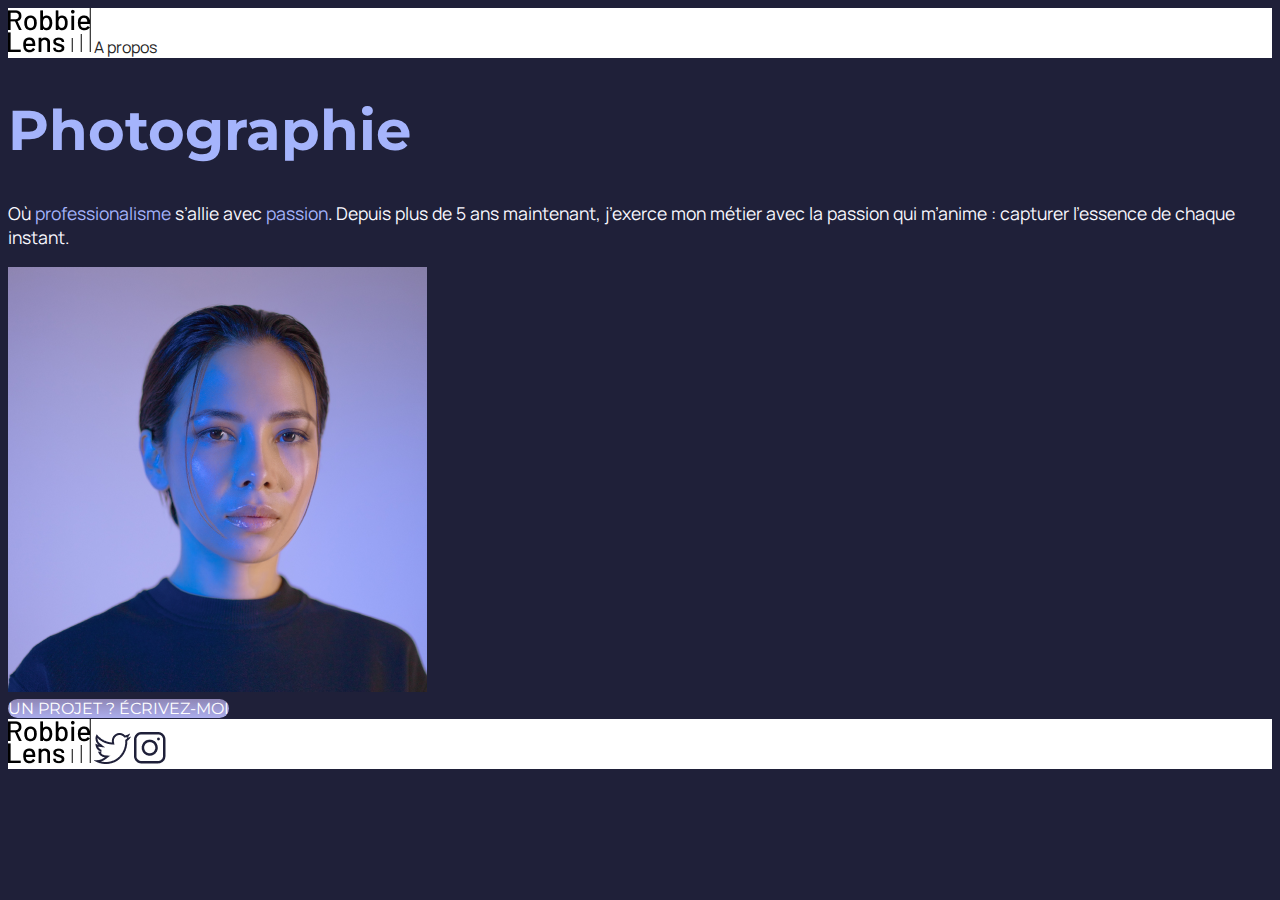
==== index.html @ f3f0650e "Add dynamics" ====
<!DOCTYPE html>
<html lang="fr">

<head>
    <meta charset="utf-8">
    <title id="accueil">Accueil - Robbie Lens Photographie</title>
    <link href="style.css" rel="stylesheet">
    <link rel="preconnect" href="https://fonts.googleapis.com">
    <link rel="preconnect" href="https://fonts.gstatic.com" crossorigin>
    <link href="https://fonts.googleapis.com/css2?family=Manrope&family=Montserrat&display=swap" rel="stylesheet">
</head>

<body>
    <div class="entete">
        <img src="images/logo.png" alt="Logo Robbie Lens">
        <a href="a-propos.html">A propos</a>
    </div>
    <h1>Photographie</h1>
    <p>
        Où <em>professionalisme</em> s’allie avec <em>passion</em>. Depuis plus de 5 ans maintenant, j’exerce mon métier avec la passion
        qui m’anime : capturer l’essence de chaque instant.
    </p>
    <img src="images/robbie-lens.png" alt="Portrait avec effet de la photographe Robbie Lens" >
    <div>
        <a href="" class="cta">UN PROJET ? ÉCRIVEZ-MOI</a>
    </div>
    <div class="pied-de-page">
        <img src="images/logo.png" alt="Logo Robbie Lens" >
        <a target="_blank" href="https://twitter.com/" class="lien-icone">
            <img src="images/twitter.png" alt="Logo Twitter" >
        </a>
        <a target="_blank" href="https://www.instagram.com/" class="lien-icone">
            <img src="images/instagram.png" alt="Logo Instagram" >
        </a>
    </div>
</body>

</html>
---- style.css ----
body {
    font-family: 'Manrope', sans-serif;
    font-size: 1em;
    background-color: #1F2039;
  }

a {
    text-decoration: none;
    color: #242424; 
}

a:hover {
    text-decoration: underline;
}

em {
    color: #A5B4FC; 
    font-style: normal;
}

h1 {
    font-size: 3.5em;
    color:#A5B4FC;
    font-family: 'Montserrat', sans-serif;
}

h2 {
    color: #F9F8FF;
}

p,li {
    font-size: 1.1em;
    color: #F9F8FF;
}

.entete,
.pied-de-page {
  background-color: white;
}

.cta {
    background: linear-gradient(#8e86b5, #acaeed);
    color: white;
    border-radius: 50px;
    font-family: 'Montserrat', sans-serif;
}

.cta:hover {
    background: linear-gradient(#696484, #8788BA); 
    text-decoration: none;
}

.lien-icone:hover {
    opacity: 0.5;
  }

.carre-contenu {
    border-right: 1px solid #8E86B5;
    border-bottom: 1px solid #8E86B5;
  }
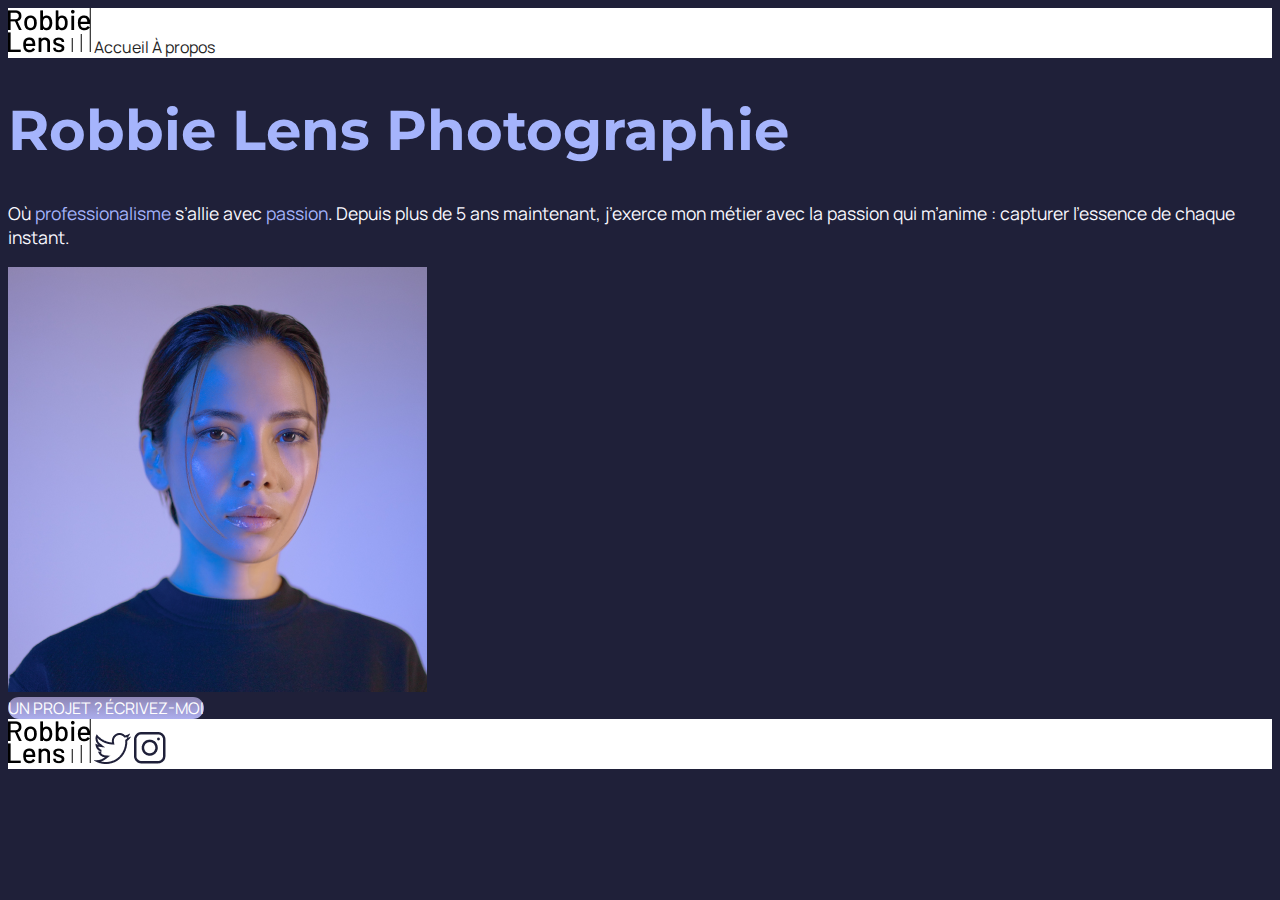
==== commit 14244b67: "Add structure" ====
--- a/index.html
+++ b/index.html
@@ -2,29 +2,35 @@
 <html lang="fr">
 
 <head>
-    <meta charset="utf-8">
-    <title id="accueil">Accueil - Robbie Lens Photographie</title>
-    <link href="style.css" rel="stylesheet">
+    <meta charset="utf-8" >
+    <title>Accueil - Robbie Lens Photographie</title>
+    <link href="style.css" rel="stylesheet" >
     <link rel="preconnect" href="https://fonts.googleapis.com">
     <link rel="preconnect" href="https://fonts.gstatic.com" crossorigin>
     <link href="https://fonts.googleapis.com/css2?family=Manrope&family=Montserrat&display=swap" rel="stylesheet">
 </head>
 
 <body>
-    <div class="entete">
-        <img src="images/logo.png" alt="Logo Robbie Lens">
-        <a href="a-propos.html">A propos</a>
-    </div>
-    <h1>Photographie</h1>
-    <p>
-        Où <em>professionalisme</em> s’allie avec <em>passion</em>. Depuis plus de 5 ans maintenant, j’exerce mon métier avec la passion
-        qui m’anime : capturer l’essence de chaque instant.
-    </p>
-    <img src="images/robbie-lens.png" alt="Portrait avec effet de la photographe Robbie Lens" >
-    <div>
-        <a href="" class="cta">UN PROJET ? ÉCRIVEZ-MOI</a>
-    </div>
-    <div class="pied-de-page">
+    <header>
+        <nav>
+            <img src="images/logo.png" alt="Logo Robbie Lens" >
+            <a href="index.html">Accueil</a>
+            <a href="a-propos.html">À propos</a>
+        </nav>
+    </header>
+    <main>
+        <h1>Robbie Lens Photographie</h1>
+        <p>
+            Où <em>professionalisme</em> s’allie avec <em>passion</em>. Depuis
+            plus de 5 ans maintenant, j’exerce mon métier avec la passion
+            qui m’anime : capturer l’essence de chaque instant.
+        </p>
+        <img src="images/robbie-lens.png" alt="Portrait avec effet de la photographe Robbie Lens" >
+        <div>
+            <a href="" class="cta">UN PROJET ? ÉCRIVEZ-MOI</a>
+        </div>
+    </main>
+    <footer>
         <img src="images/logo.png" alt="Logo Robbie Lens" >
         <a target="_blank" href="https://twitter.com/" class="lien-icone">
             <img src="images/twitter.png" alt="Logo Twitter" >
@@ -32,7 +38,7 @@
         <a target="_blank" href="https://www.instagram.com/" class="lien-icone">
             <img src="images/instagram.png" alt="Logo Instagram" >
         </a>
-    </div>
+    </footer>
 </body>
 
 </html>--- a/style.css
+++ b/style.css
@@ -1,60 +1,60 @@
 body {
     font-family: 'Manrope', sans-serif;
     font-size: 1em;
-    background-color: #1F2039;
+    background-color: #1f2039;
   }
-
-a {
+  
+  a {
+    color: #242424;
     text-decoration: none;
-    color: #242424; 
-}
-
-a:hover {
-    text-decoration: underline;
-}
-
-em {
-    color: #A5B4FC; 
+  }
+  
+  em {
+    color: #a5b4fc;
     font-style: normal;
-}
-
-h1 {
+  }
+  
+  h1 {
     font-size: 3.5em;
-    color:#A5B4FC;
+    color: #a5b4fc;
     font-family: 'Montserrat', sans-serif;
-}
-
-h2 {
-    color: #F9F8FF;
-}
-
-p,li {
+  }
+  
+  h2 {
+    color: #f9f8ff;
+  }
+  
+  p,
+  li {
     font-size: 1.1em;
-    color: #F9F8FF;
-}
-
-.entete,
-.pied-de-page {
-  background-color: white;
-}
-
-.cta {
+    color: #f9f8ff;
+  }
+  
+  header,
+  footer {
+    background-color: white;
+  }
+  
+  .cta {
     background: linear-gradient(#8e86b5, #acaeed);
     color: white;
     border-radius: 50px;
-    font-family: 'Montserrat', sans-serif;
-}
-
-.cta:hover {
-    background: linear-gradient(#696484, #8788BA); 
+  }
+  
+  a:hover {
+    text-decoration: underline;
+  }
+  
+  .cta:hover {
+    background: linear-gradient(#696484, #8788ba);
     text-decoration: none;
-}
-
-.lien-icone:hover {
+  }
+  
+  .lien-icone:hover {
     opacity: 0.5;
   }
-
-.carre-contenu {
-    border-right: 1px solid #8E86B5;
-    border-bottom: 1px solid #8E86B5;
+  
+  .carre-contenu {
+    border-right: 1px solid #8e86b5;
+    border-bottom: 1px solid #8e86b5;
   }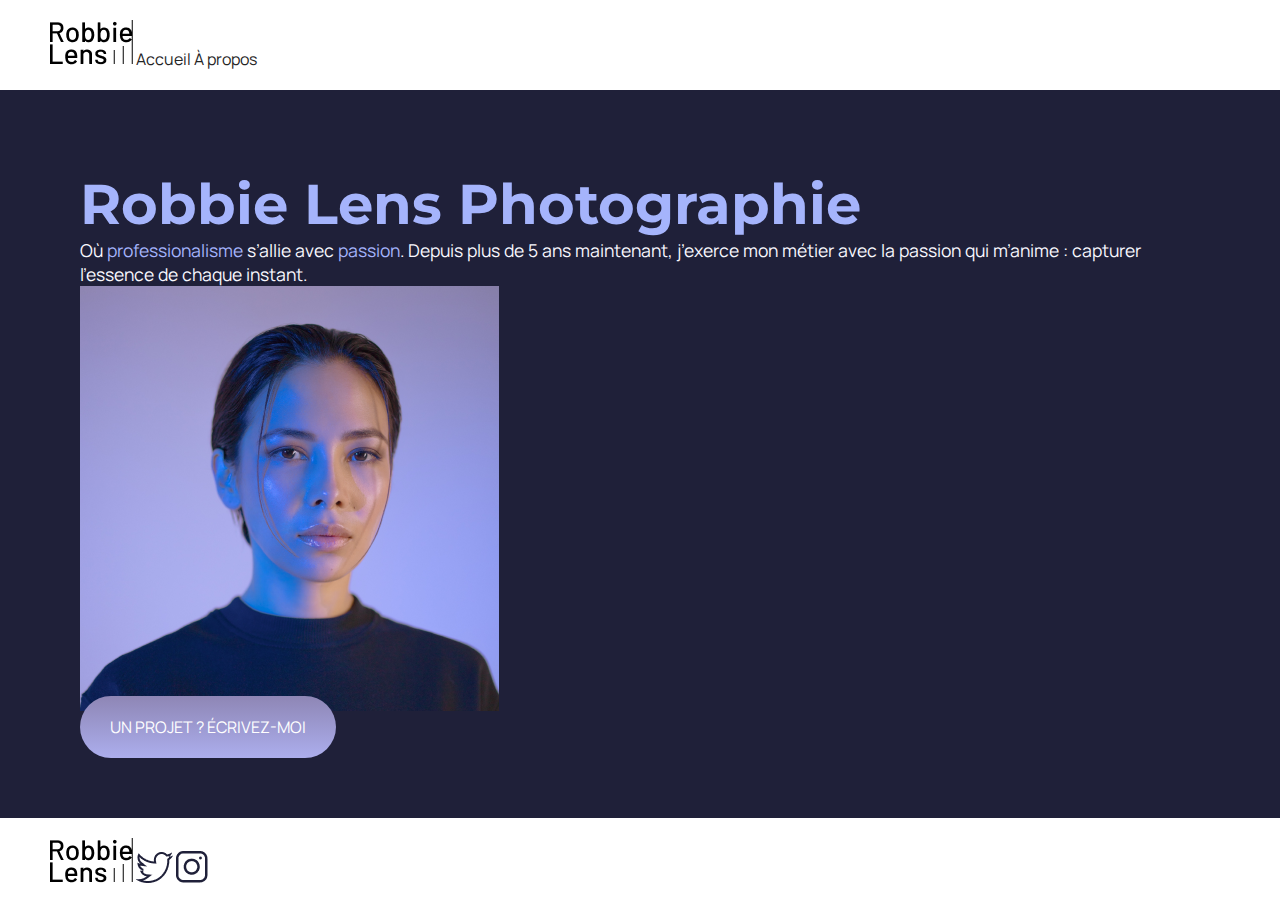
==== commit 19197703: "Add margins" ====
--- a/index.html
+++ b/index.html
@@ -19,6 +19,7 @@
         </nav>
     </header>
     <main>
+        <section>
         <h1>Robbie Lens Photographie</h1>
         <p>
             Où <em>professionalisme</em> s’allie avec <em>passion</em>. Depuis
@@ -29,6 +30,7 @@
         <div>
             <a href="" class="cta">UN PROJET ? ÉCRIVEZ-MOI</a>
         </div>
+    </section>
     </main>
     <footer>
         <img src="images/logo.png" alt="Logo Robbie Lens" >
--- a/style.css
+++ b/style.css
@@ -33,12 +33,14 @@
   header,
   footer {
     background-color: white;
+    padding: 20px 50px;
   }
   
   .cta {
     background: linear-gradient(#8e86b5, #acaeed);
     color: white;
     border-radius: 50px;
+    padding: 20px 30px;
   }
   
   a:hover {
@@ -57,4 +59,26 @@
   .carre-contenu {
     border-right: 1px solid #8e86b5;
     border-bottom: 1px solid #8e86b5;
+    padding: 50px;
+  }
+
+  .carre-contenu h2 {
+    margin-top: 30px;
+  }
+  
+  .carre-contenu ul {
+    margin-top: 30px;
+  }
+  
+  section {
+    padding: 80px;
+  }
+  
+  .a-propos-main {
+    width: 50%;
+    margin: auto;
+  }
+
+  * {
+    margin: 0;
   }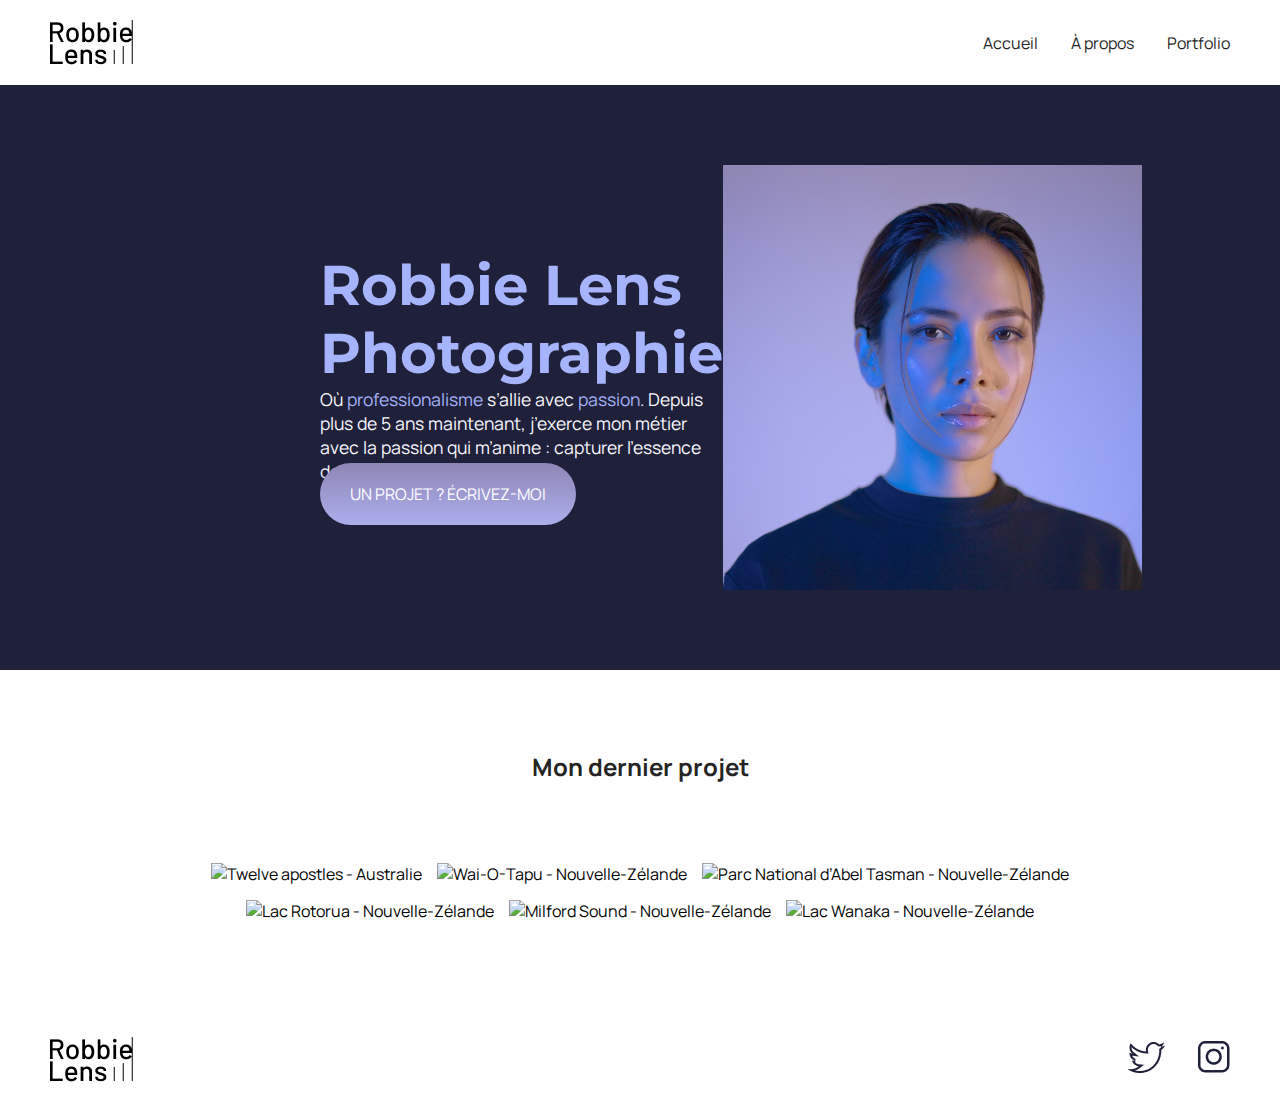
==== commit 92212a93: "Merge pull request #12 from wlafargue/p3c4" ====
--- a/index.html
+++ b/index.html
@@ -14,33 +14,51 @@
     <header>
         <nav>
             <img src="images/logo.png" alt="Logo Robbie Lens" >
-            <a href="index.html">Accueil</a>
-            <a href="a-propos.html">À propos</a>
+            <div>
+                <a href="index.html">Accueil</a>
+                <a href="a-propos.html">À propos</a>
+                <a href="portfolio.html">Portfolio</a>
+            </div>
         </nav>
     </header>
     <main>
-        <section>
-        <h1>Robbie Lens Photographie</h1>
-        <p>
-            Où <em>professionalisme</em> s’allie avec <em>passion</em>. Depuis
-            plus de 5 ans maintenant, j’exerce mon métier avec la passion
-            qui m’anime : capturer l’essence de chaque instant.
-        </p>
-        <img src="images/robbie-lens.png" alt="Portrait avec effet de la photographe Robbie Lens" >
-        <div>
-            <a href="" class="cta">UN PROJET ? ÉCRIVEZ-MOI</a>
-        </div>
-    </section>
+        <section class="accueil-introduction">
+            <div>
+                <h1>Robbie Lens Photographie</h1>
+                <p>
+                    Où <em>professionalisme</em> s’allie avec <em>passion</em>. Depuis
+                    plus de 5 ans maintenant, j’exerce mon métier avec la passion
+                    qui m’anime : capturer l’essence de chaque instant.
+                </p>
+                <a href="" class="cta">UN PROJET ? ÉCRIVEZ-MOI</a>
+            </div>
+            <img src="images/robbie-lens.png" alt="Portrait avec effet de la photographe Robbie Lens" >
+        </section>
+        <section class="accueil-photos">
+            <h2>Mon dernier projet</h2>
+            <div>
+                <img src="images/accueil/element-1.png" alt="Twelve apostles - Australie" >
+                <img src="images/accueil/element-2.png" alt="Wai-O-Tapu - Nouvelle-Zélande" >
+                <img src="images/accueil/element-3.png" alt="Parc National d’Abel Tasman - Nouvelle-Zélande" >
+            </div>
+            <div>
+                <img src="images/accueil/element-4.png" alt="Lac Rotorua - Nouvelle-Zélande" >
+                <img src="images/accueil/element-5.png" alt="Milford Sound - Nouvelle-Zélande" >
+                <img src="images/accueil/element-6.png" alt="Lac Wanaka - Nouvelle-Zélande" >
+            </div>
+        </section>
     </main>
     <footer>
         <img src="images/logo.png" alt="Logo Robbie Lens" >
-        <a target="_blank" href="https://twitter.com/" class="lien-icone">
-            <img src="images/twitter.png" alt="Logo Twitter" >
-        </a>
-        <a target="_blank" href="https://www.instagram.com/" class="lien-icone">
-            <img src="images/instagram.png" alt="Logo Instagram" >
-        </a>
+        <div>
+            <a target="_blank" href="https://twitter.com/" class="lien-icone">
+                <img src="images/twitter.png" alt="Logo Twitter" >
+            </a>
+            <a target="_blank" href="https://www.instagram.com/" class="lien-icone">
+                <img src="images/instagram.png" alt="Logo Instagram" >
+            </a>
+        </div>
     </footer>
 </body>
 
-</html>+</html>
--- a/style.css
+++ b/style.css
@@ -1,84 +1,157 @@
+* {
+  margin: 0;
+}
+
 body {
-    font-family: 'Manrope', sans-serif;
-    font-size: 1em;
-    background-color: #1f2039;
-  }
-  
-  a {
-    color: #242424;
-    text-decoration: none;
-  }
-  
-  em {
-    color: #a5b4fc;
-    font-style: normal;
-  }
-  
-  h1 {
-    font-size: 3.5em;
-    color: #a5b4fc;
-    font-family: 'Montserrat', sans-serif;
-  }
-  
-  h2 {
-    color: #f9f8ff;
-  }
-  
-  p,
-  li {
-    font-size: 1.1em;
-    color: #f9f8ff;
-  }
-  
-  header,
-  footer {
-    background-color: white;
-    padding: 20px 50px;
-  }
-  
-  .cta {
-    background: linear-gradient(#8e86b5, #acaeed);
-    color: white;
-    border-radius: 50px;
-    padding: 20px 30px;
-  }
-  
-  a:hover {
-    text-decoration: underline;
-  }
-  
-  .cta:hover {
-    background: linear-gradient(#696484, #8788ba);
-    text-decoration: none;
-  }
-  
-  .lien-icone:hover {
-    opacity: 0.5;
-  }
-  
-  .carre-contenu {
-    border-right: 1px solid #8e86b5;
-    border-bottom: 1px solid #8e86b5;
-    padding: 50px;
-  }
+  font-family: 'Manrope', sans-serif;
+  font-size: 1em;
+  background-color: #1f2039;
+}
 
-  .carre-contenu h2 {
-    margin-top: 30px;
-  }
-  
-  .carre-contenu ul {
-    margin-top: 30px;
-  }
-  
-  section {
-    padding: 80px;
-  }
-  
-  .a-propos-main {
-    width: 50%;
-    margin: auto;
-  }
+a {
+  color: #242424;
+  text-decoration: none;
+}
 
-  * {
-    margin: 0;
-  }+em {
+  color: #a5b4fc;
+  font-style: normal;
+}
+
+h1 {
+  font-size: 3.5em;
+  color: #a5b4fc;
+  font-family: 'Montserrat', sans-serif;
+}
+
+h2 {
+  color: #f9f8ff;
+}
+
+p,
+li {
+  font-size: 1.1em;
+  color: #f9f8ff;
+}
+
+header,
+footer {
+  background-color: white;
+  padding: 20px 50px;
+}
+
+.cta {
+  background: linear-gradient(#8e86b5, #acaeed);
+  color: white;
+  border-radius: 50px;
+  padding: 20px 30px;
+}
+
+a:hover {
+  text-decoration: underline;
+}
+
+.cta:hover {
+  background: linear-gradient(#696484, #8788ba);
+  text-decoration: none;
+}
+
+.lien-icone {
+  margin-left: 30px;
+}
+
+.lien-icone:hover {
+  opacity: 0.5;
+}
+
+.carre-contenu {
+  border-right: 1px solid #8e86b5;
+  border-bottom: 1px solid #8e86b5;
+  padding: 50px;
+}
+
+.carre-contenu h2 {
+  margin-top: 30px;
+}
+
+.carre-contenu ul {
+  margin-top: 30px;
+}
+
+section {
+  padding: 80px;
+}
+
+.a-propos-main {
+  width: 50%;
+  margin: auto;
+}
+
+footer,
+nav {
+  display: flex;
+  flex-direction: row;
+  align-items: center;
+  justify-content: space-between;
+}
+
+nav a {
+  margin-left: 30px;
+}
+
+.accueil-photos {
+  background-color: white;
+  padding: 80px;
+}
+
+.accueil-photos h2 {
+  color: #242424;
+  text-align: center;
+  margin-bottom: 80px;
+}
+
+.accueil-photos div {
+  display: flex;
+  flex-direction: row;
+  gap: 15px;
+  justify-content: center;
+  margin-bottom: 15px;
+}
+
+.accueil-introduction {
+  display: flex;
+  flex-direction: row;
+  width: 50%;
+  align-items: center;
+  margin: auto;
+}
+
+.portfolio-section-photos {
+  background-color: white;
+}
+
+.portfolio-section-photos h2 {
+  color: #242424;
+  margin-bottom: 80px;
+}
+
+.grid-paysages {
+  display: grid;
+  grid-template-columns: 1fr 1fr 1fr;
+  grid-template-rows: 300px 300px 300px;
+  gap: 15px;
+}
+
+.grid-portraits {
+  display: grid;
+  grid-template-columns: 1fr 1fr 1fr;
+  grid-template-rows: 300px 300px;
+  gap: 15px;
+}
+
+.grid-paysages img,
+.grid-portraits img {
+  width: 100%;
+  height: 100%;
+  object-fit: cover;
+}
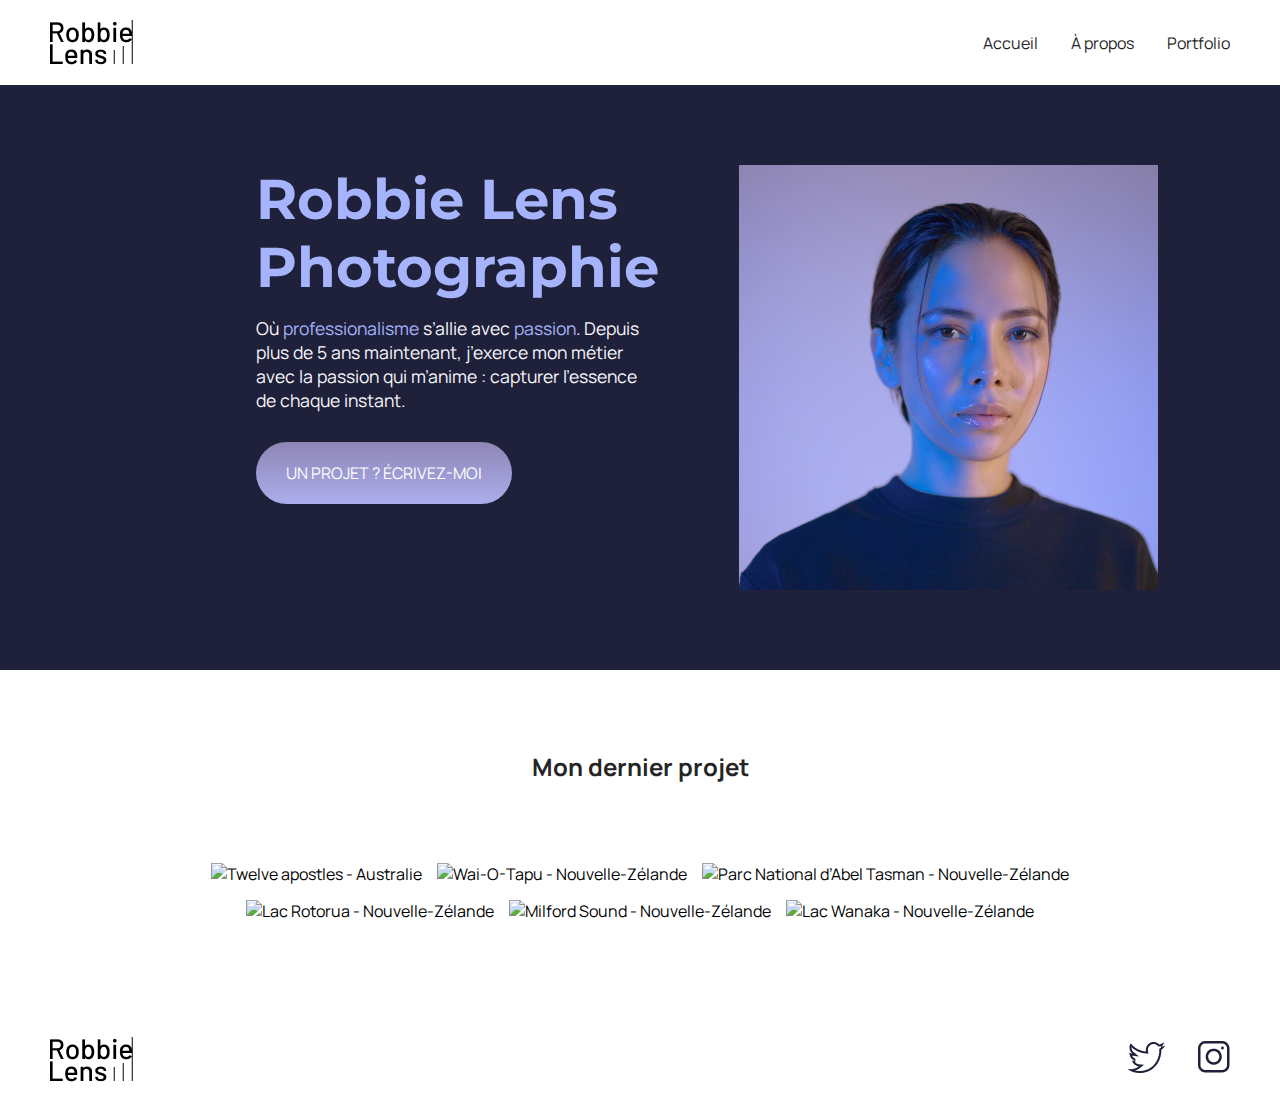
==== commit a1168664: "Merge pull request #13 from wlafargue/p3c5" ====
--- a/index.html
+++ b/index.html
@@ -30,7 +30,7 @@
                     plus de 5 ans maintenant, j’exerce mon métier avec la passion
                     qui m’anime : capturer l’essence de chaque instant.
                 </p>
-                <a href="" class="cta">UN PROJET ? ÉCRIVEZ-MOI</a>
+                <a href="portfolio.html" class="cta">UN PROJET ? ÉCRIVEZ-MOI</a>
             </div>
             <img src="images/robbie-lens.png" alt="Portrait avec effet de la photographe Robbie Lens" >
         </section>
--- a/style.css
+++ b/style.css
@@ -41,6 +41,7 @@
 }
 
 .cta {
+  display: inline-block;
   background: linear-gradient(#8e86b5, #acaeed);
   color: white;
   border-radius: 50px;
@@ -68,6 +69,7 @@
   border-right: 1px solid #8e86b5;
   border-bottom: 1px solid #8e86b5;
   padding: 50px;
+  margin-bottom: 80px;
 }
 
 .carre-contenu h2 {
@@ -76,6 +78,10 @@
 
 .carre-contenu ul {
   margin-top: 30px;
+}
+
+.carre-contenu + div {
+  text-align: center;
 }
 
 section {
@@ -121,9 +127,21 @@
 .accueil-introduction {
   display: flex;
   flex-direction: row;
-  width: 50%;
-  align-items: center;
+  width: 60%;
+  align-items: flex-start;
   margin: auto;
+}
+
+.accueil-introduction h1 {
+  margin-bottom: 15px;
+}
+
+.accueil-introduction p {
+  margin-bottom: 30px;
+}
+
+.accueil-introduction div {
+  padding-right: 80px;
 }
 
 .portfolio-section-photos {
@@ -155,3 +173,26 @@
   height: 100%;
   object-fit: cover;
 }
+
+.lien-conteneur-photo {
+  position: relative;
+}
+
+.photo-hover {
+  position: absolute;
+  top: 0;
+  left: 0;
+  right: 0;
+  bottom: 0;
+  display: flex;
+  align-items: center;
+  justify-content: center;
+  font-size: 1.5em;
+  color: white;
+  background-color: rgba(0, 0, 0, 0.7);
+  display: none;
+}
+
+.lien-conteneur-photo:hover .photo-hover {
+  display: flex;
+}
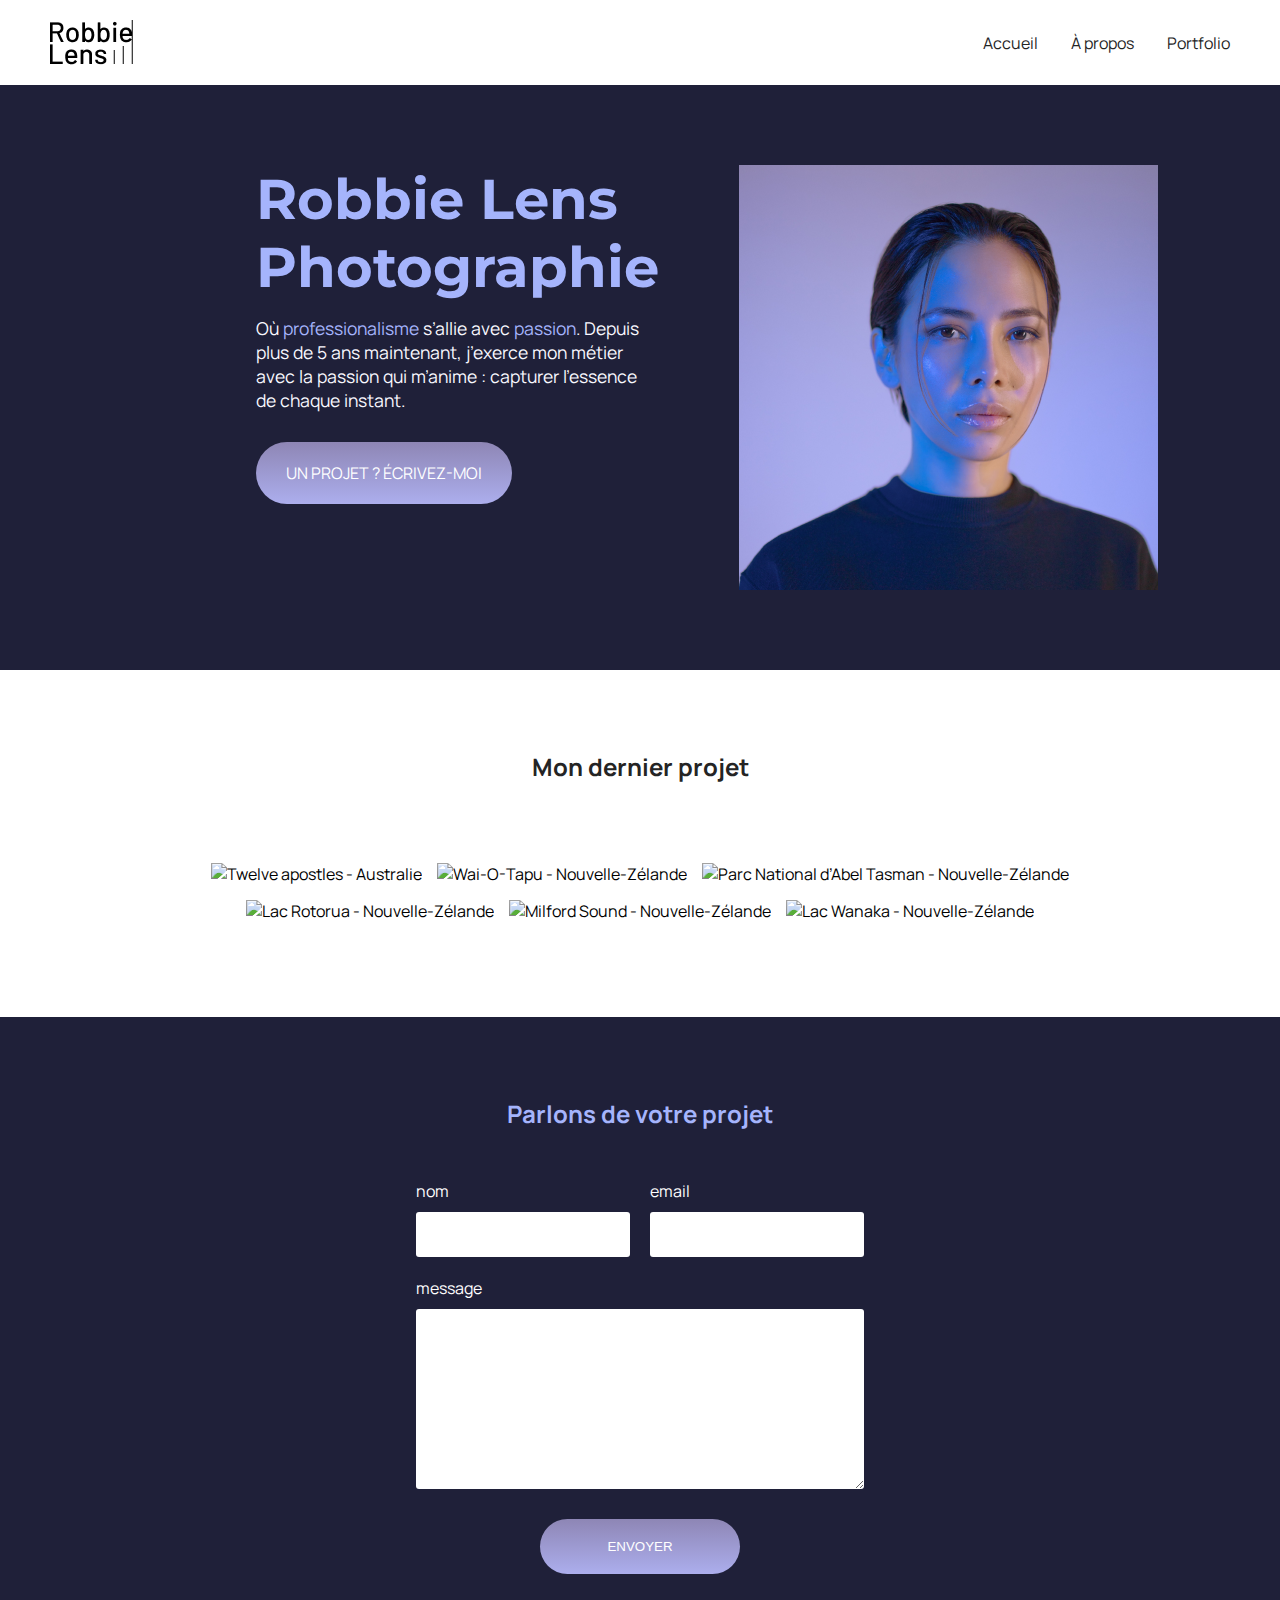
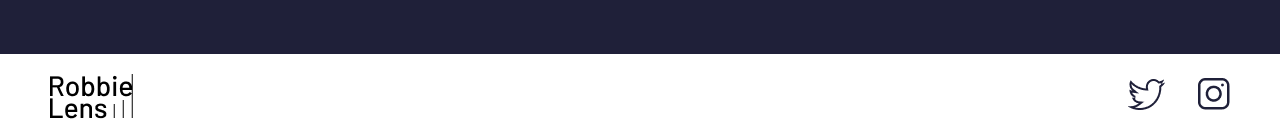
==== commit 427345b7: "Merge pull request #15 from wlafargue/p4c3" ====
--- a/index.html
+++ b/index.html
@@ -4,7 +4,8 @@
 <head>
     <meta charset="utf-8" >
     <title>Accueil - Robbie Lens Photographie</title>
-    <link href="style.css" rel="stylesheet" >
+    <link href="style/style.css" rel="stylesheet" >
+    <link href="style/index.css" rel="stylesheet" >
     <link rel="preconnect" href="https://fonts.googleapis.com">
     <link rel="preconnect" href="https://fonts.gstatic.com" crossorigin>
     <link href="https://fonts.googleapis.com/css2?family=Manrope&family=Montserrat&display=swap" rel="stylesheet">
@@ -30,7 +31,7 @@
                     plus de 5 ans maintenant, j’exerce mon métier avec la passion
                     qui m’anime : capturer l’essence de chaque instant.
                 </p>
-                <a href="portfolio.html" class="cta">UN PROJET ? ÉCRIVEZ-MOI</a>
+                <a href="#contact" class="cta">UN PROJET ? ÉCRIVEZ-MOI</a>
             </div>
             <img src="images/robbie-lens.png" alt="Portrait avec effet de la photographe Robbie Lens" >
         </section>
@@ -47,6 +48,24 @@
                 <img src="images/accueil/element-6.png" alt="Lac Wanaka - Nouvelle-Zélande" >
             </div>
         </section>
+        <section id="contact" class="section-contact">
+            <h2>Parlons de votre projet</h2>
+            <form method="get" action="#">
+                <div class="form-nom-email">
+                    <div class="form-column">
+                        <label for="nom">nom</label>
+                        <input type="text" name="nom" id="nom" >
+                    </div>
+                    <div class="form-column">
+                        <label for="email">email</label>
+                        <input type="email" name="email" id="email" >
+                    </div>
+                </div>
+                <label for="message">message</label>
+                <textarea name="message" id="message" rows="10"></textarea>
+                <input type="submit" value="ENVOYER" class="cta" >
+            </form>
+        </section>
     </main>
     <footer>
         <img src="images/logo.png" alt="Logo Robbie Lens" >
--- a/style/style.css
+++ b/style/style.css
@@ -0,0 +1,82 @@
+* {
+  margin: 0;
+}
+
+body {
+  font-family: 'Manrope', sans-serif;
+  font-size: 1em;
+  background-color: #1f2039;
+}
+
+a {
+  color: #242424;
+  text-decoration: none;
+}
+
+em {
+  color: #a5b4fc;
+  font-style: normal;
+}
+
+h1 {
+  font-size: 3.5em;
+  color: #a5b4fc;
+  font-family: 'Montserrat', sans-serif;
+}
+
+h2 {
+  color: #f9f8ff;
+}
+
+p,
+li {
+  font-size: 1.1em;
+  color: #f9f8ff;
+}
+
+header,
+footer {
+  background-color: white;
+  padding: 20px 50px;
+}
+
+.cta {
+  display: inline-block;
+  background: linear-gradient(#8e86b5, #acaeed);
+  color: white;
+  border-radius: 50px;
+  padding: 20px 30px;
+}
+
+a:hover {
+  text-decoration: underline;
+}
+
+.cta:hover {
+  background: linear-gradient(#696484, #8788ba);
+  text-decoration: none;
+}
+
+.lien-icone {
+  margin-left: 30px;
+}
+
+.lien-icone:hover {
+  opacity: 0.5;
+}
+
+section {
+  padding: 80px;
+}
+
+footer,
+nav {
+  display: flex;
+  flex-direction: row;
+  align-items: center;
+  justify-content: space-between;
+}
+
+nav a {
+  margin-left: 30px;
+}
--- a/style/index.css
+++ b/style/index.css
@@ -0,0 +1,82 @@
+.accueil-photos {
+  background-color: white;
+  padding: 80px;
+}
+
+.accueil-photos h2 {
+  color: #242424;
+  text-align: center;
+  margin-bottom: 80px;
+}
+
+.accueil-photos div {
+  display: flex;
+  flex-direction: row;
+  gap: 15px;
+  justify-content: center;
+  margin-bottom: 15px;
+}
+
+.accueil-introduction {
+  display: flex;
+  flex-direction: row;
+  width: 60%;
+  align-items: flex-start;
+  margin: auto;
+}
+
+.accueil-introduction h1 {
+  margin-bottom: 15px;
+}
+
+.accueil-introduction p {
+  margin-bottom: 30px;
+}
+
+.accueil-introduction div {
+  padding-right: 80px;
+}
+
+.section-contact h2 {
+  color: #a5b4fc;
+  text-align: center;
+  margin-bottom: 50px;
+}
+
+form {
+  display: flex;
+  flex-direction: column;
+  width: 40%;
+  margin: auto;
+  color: white;
+}
+
+.form-nom-email {
+  display: flex;
+  flex-direction: row;
+  gap: 20px;
+}
+
+.form-column {
+  flex: 1;
+  display: flex;
+  flex-direction: column;
+  margin-bottom: 20px;
+}
+
+input,
+textarea {
+  padding: 15px;
+  border-radius: 3px;
+  border: none;
+}
+
+label {
+  margin-bottom: 10px;
+}
+
+input[type='submit'] {
+  width: 200px;
+  margin: auto;
+  margin-top: 30px;
+}
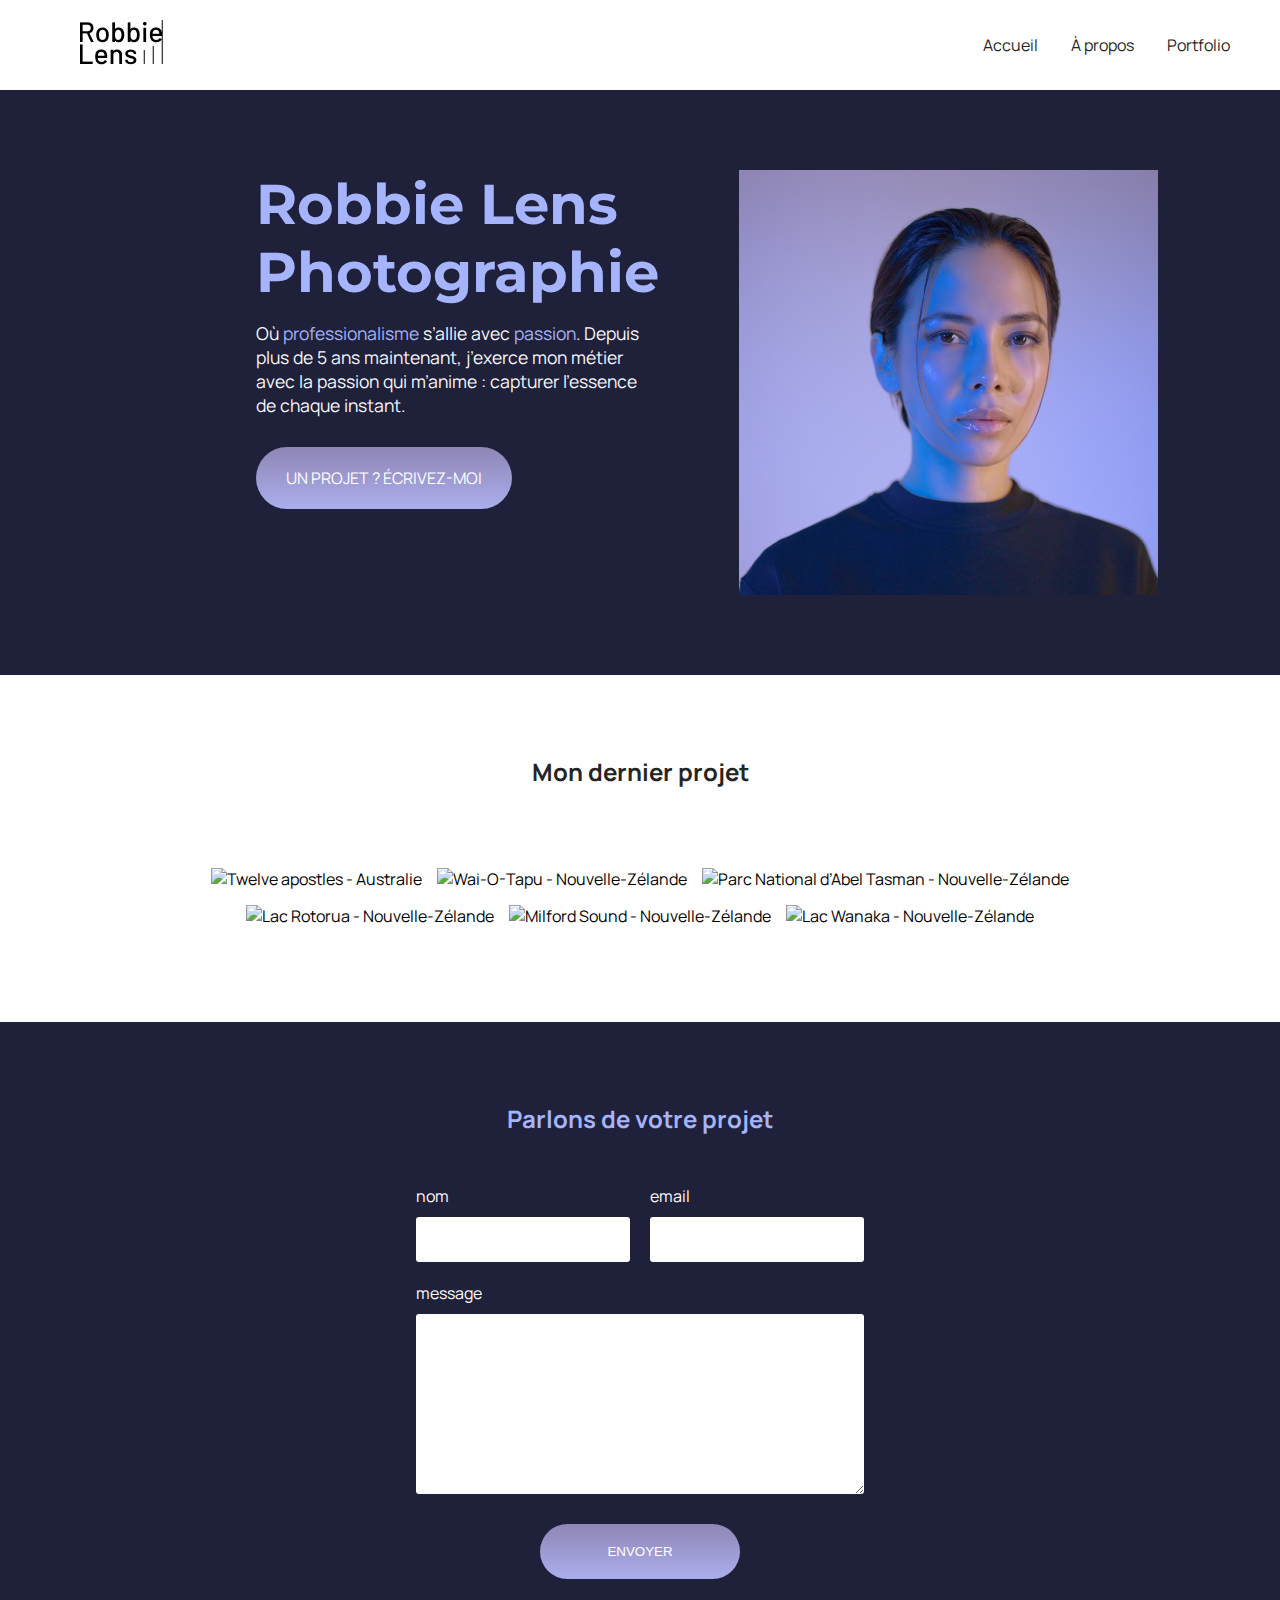
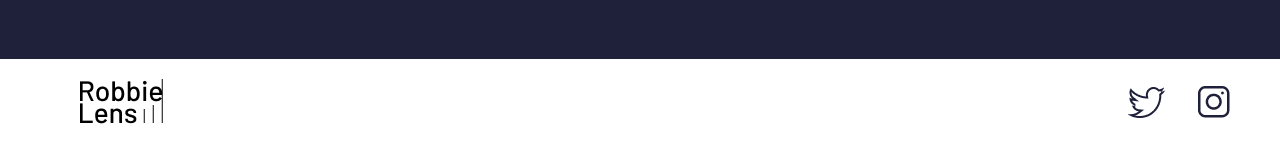
==== commit 32f61448: "Merge branch 'main' into p4c4" ====
--- a/index.html
+++ b/index.html
@@ -14,7 +14,9 @@
 <body>
     <header>
         <nav>
-            <img src="images/logo.png" alt="Logo Robbie Lens" >
+            <a href="index.html" class="lien-icone">
+                <img src="images/logo.png" alt="Logo Robbie Lens" />
+            </a>
             <div>
                 <a href="index.html">Accueil</a>
                 <a href="a-propos.html">À propos</a>
@@ -68,7 +70,9 @@
         </section>
     </main>
     <footer>
-        <img src="images/logo.png" alt="Logo Robbie Lens" >
+        <a href="index.html" class="lien-icone">
+            <img src="images/logo.png" alt="Logo Robbie Lens" />
+        </a>
         <div>
             <a target="_blank" href="https://twitter.com/" class="lien-icone">
                 <img src="images/twitter.png" alt="Logo Twitter" >
